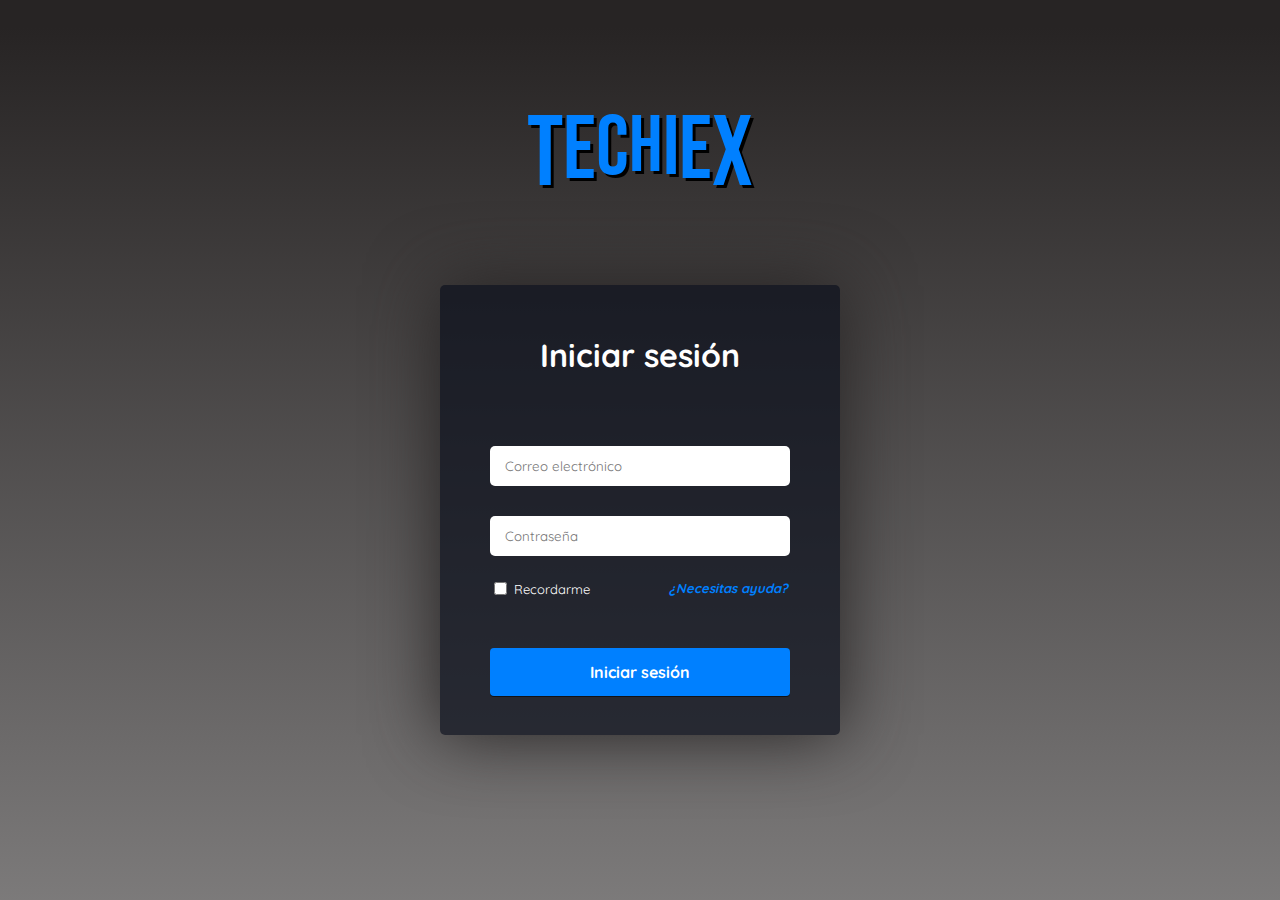
==== index.html @ 7f26830d "File name changes" ====
<!DOCTYPE html>
<html lang="en">
  <head>
    <meta charset="UTF-8" />
    <meta name="viewport" content="width=device-width, initial-scale=1.0" />
    <meta http-equiv="X-UA-Compatible" content="ie=edge" />
    <title>TECHIEX Login</title>

    <!-- CSS references -->
    <link rel="stylesheet" href="css/reset.css" />
    <link rel="stylesheet" href="css/global.css">
    <link rel="stylesheet" href="css/index.css" />
  </head>
  <body>
    <main class="background">
        <section class="logo-section">
            <span class="logo-letter letter-t-logo">T</span>
            <span class="logo-letter letter-e-logo">E</span>
            <span class="logo-letter letter-c-logo">C</span>
            <span class="logo-letter letter-h-logo">H</span>
            <span class="logo-letter letter-i-logo">I</span>
            <span class="logo-letter letter-e-logo">E</span>
            <span class="logo-letter letter-x-logo">X</span>
        </section>
        <section class="login-container">
            <h1>Iniciar sesión</h1>
            <form action="http://localhost:3000/cover.html" class="item login-form">
                <input type="email" class="form-input" name="form-username" id="form-username" placeholder="Correo electrónico" required/>
                <input type="password" class="form-input" name="form-password" id="form-password" placeholder="Contraseña" required/>
                <div class="login-extra">
                    <div>
                        <input type="checkbox" class="form-remember" name="form-remember-me" id="form-remember-me" />
                        <label for="form-remember-me" class="form-remember">Recordarme</label>
                    </div>
                    <a href="#">¿Necesitas ayuda?</a>
                </div>
                <input type="submit" class="form-submit-button" value="Iniciar sesión">
            </form>
        </section>
    </main>
  </body>
</html>
---- css/global.css ----
@import url("https://fonts.googleapis.com/css?family=Quicksand&display=swap");

@font-face {
    src: url('../fonts/BebasNeue-Regular.ttf');
    font-family: Bebas-Neue;
}

* {
  font-family: Quicksand;
}

/* Background linear-gradient */

html {
    height: 100%;
}

body {
    height: 100%;
}

.background {
    height: 100%;
    background-image: linear-gradient(#272424 3%, #ffffff 250%);
    background-repeat: no-repeat;
    background-attachment: fixed; /* Needed if we use scroll down */
}


/* Logo section */

.logo-section {
    display: flex;
    flex-direction: row;
    justify-content: center;
    margin: 0;    
    color: #0080ff; /* --  color: #1E368A; */
    text-shadow: 3px 3px #000000;
    user-select: none;
}

.logo-letter {
    font-family: Bebas-Neue;
    align-items: center
}

.letter-t-logo {   
    font-size: 100px;
}
.letter-e-logo {   
    font-size: 90px;
    margin-top:2px;
}
.letter-c-logo {    
    font-size: 85px;
    margin-top:2px;
}
.letter-h-logo {    
    font-size: 80px;
    margin-top: 4px;
}
.letter-i-logo {    
    font-size: 85px;
    margin-top:2px;
}
.letter-x-logo {   
    font-size: 100px;
}
---- css/index.css ----
.background {
    display: flex;
    align-items: center;
    justify-content: center;
    flex-direction: column;
}


/* Login container section */
.login-container {
    /* Color base: rgba(10, 14, 27, 0.7);*/
    background: rgba(10, 14, 27, 0.7);
    border-radius: 5px;
    height: 450px;
    width: 400px;
    margin: 70px;
    box-shadow: 0px 0px 70px #272424;
    display: flex;
    flex-direction: column;
    align-items: center; 
}

.login-form {
    display: inherit;
    flex-direction: inherit;
    align-items: inherit;
    width: 75%;
    margin: 20px 30px 30px 30px;
}

h1 {
    margin-top: 50px;
    color: #FFF;
}

.form-input {
    height: 40px;
    width: 100%;
    border-style: unset;
    border-radius: 5px;
    margin: 30px 0px 0px 0px;
    padding: 15px;    
}

.form-input:focus {
    outline: 0px;
}

.login-extra {
    width: 100%;
    margin-top: 20px;
}

.form-remember {
    vertical-align: middle;
}

.login-extra > div {
    display: inline-block;
    width: 49%;
    text-align: left;
    vertical-align: middle;
    text-decoration: none;
    font-size: 13px;
    color: #FFF;
}

.login-extra > a {
    display: inline-block;
    width: 49%;
    text-align: right;
    vertical-align: middle;
    text-decoration: none;
    font-size: 13px;
    font-weight: bold;
    font-style: italic;
    color: #0080ff ;
}

.login-extra > a:hover {
    color: #59acff;
}

.form-submit-button {
    width: 100%;
    height: 48px;
    background-color: #0080ff;
    color: #FFF;
    border: 0;
    text-align: center;
    border-radius: 4px;
    font-size: 16px;
    font-weight: 700;
    box-shadow: 0 1px 0 rgba(0,0,0,.55);
    margin-top: 50px;
    cursor: pointer;
}

.form-submit-button:hover {
    background-color: #42a1ff;
}
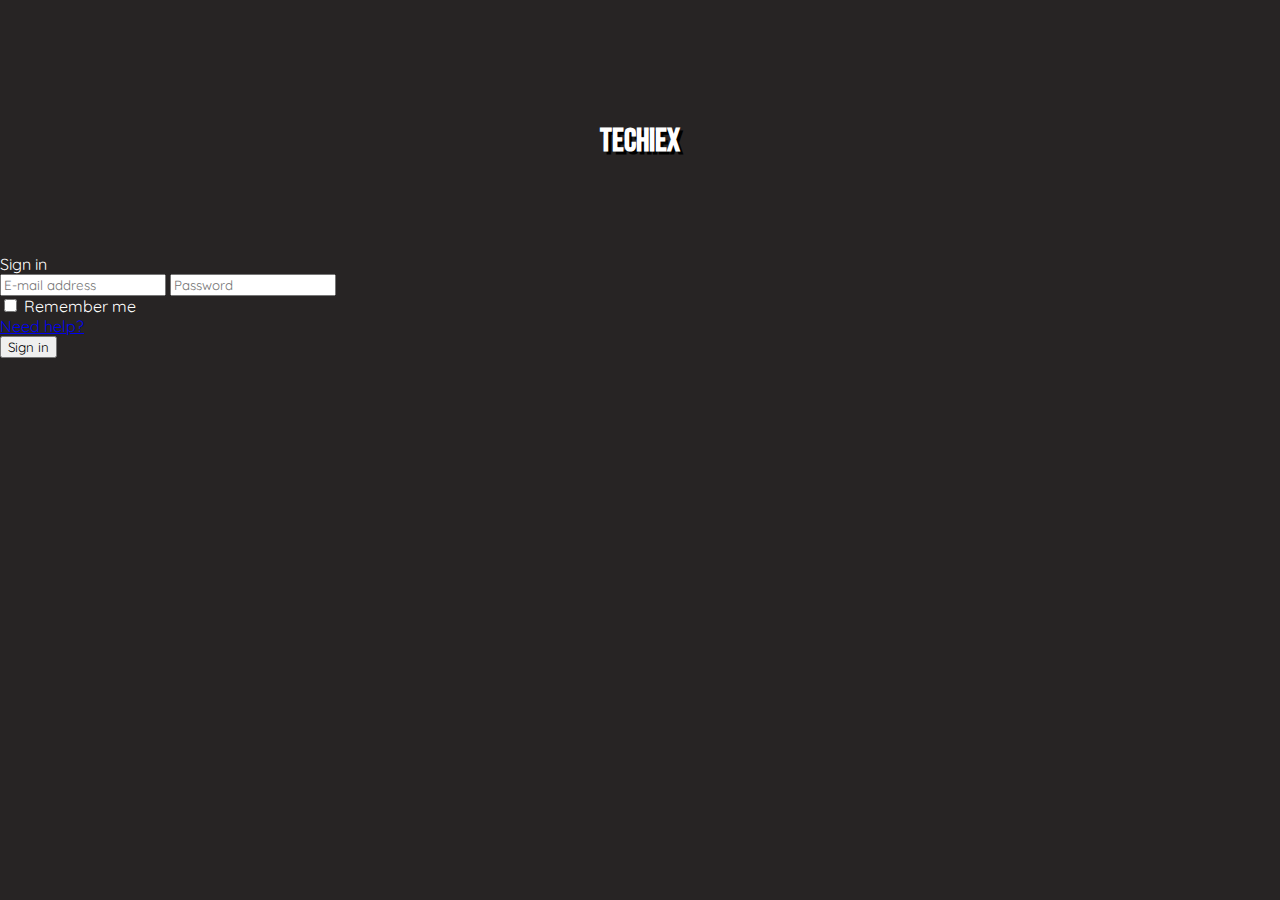
==== commit 891b464c: "Starting login page" ====
--- a/index.html
+++ b/index.html
@@ -1,42 +1,41 @@
 <!DOCTYPE html>
 <html lang="en">
-  <head>
-    <meta charset="UTF-8" />
-    <meta name="viewport" content="width=device-width, initial-scale=1.0" />
-    <meta http-equiv="X-UA-Compatible" content="ie=edge" />
-    <title>TECHIEX Login</title>
+<head>
+  <meta charset="UTF-8">
+  <meta name="viewport" content="width=device-width, initial-scale=1.0">
+  <meta http-equiv="X-UA-Compatible" content="ie=edge">
+  <title>Techiex</title>
 
-    <!-- CSS references -->
-    <link rel="stylesheet" href="css/reset.css" />
-    <link rel="stylesheet" href="css/global.css">
-    <link rel="stylesheet" href="css/index.css" />
-  </head>
-  <body>
-    <main class="background">
-        <section class="logo-section">
-            <span class="logo-letter letter-t-logo">T</span>
-            <span class="logo-letter letter-e-logo">E</span>
-            <span class="logo-letter letter-c-logo">C</span>
-            <span class="logo-letter letter-h-logo">H</span>
-            <span class="logo-letter letter-i-logo">I</span>
-            <span class="logo-letter letter-e-logo">E</span>
-            <span class="logo-letter letter-x-logo">X</span>
-        </section>
-        <section class="login-container">
-            <h1>Iniciar sesión</h1>
-            <form action="http://localhost:3000/cover.html" class="item login-form">
-                <input type="email" class="form-input" name="form-username" id="form-username" placeholder="Correo electrónico" required/>
-                <input type="password" class="form-input" name="form-password" id="form-password" placeholder="Contraseña" required/>
-                <div class="login-extra">
-                    <div>
-                        <input type="checkbox" class="form-remember" name="form-remember-me" id="form-remember-me" />
-                        <label for="form-remember-me" class="form-remember">Recordarme</label>
-                    </div>
-                    <a href="#">¿Necesitas ayuda?</a>
-                </div>
-                <input type="submit" class="form-submit-button" value="Iniciar sesión">
-            </form>
-        </section>
-    </main>
-  </body>
-</html>
+  <!-- CSS references -->
+  <link rel="stylesheet" href="css/reset.css" />
+  <link rel="stylesheet" href="css/global.css">
+  <link rel="stylesheet" href="css/index.css" />
+
+</head>
+<body>
+  <header class="logo-section">
+    <h1 class="logo-letter">TECHIEX</h1>
+  </header>
+  <main>
+    <section>
+      <header>
+        Sign in
+      </header>
+      <article>
+        <form action="cover.html">
+          <input type="email" class="form-text-input" placeholder="E-mail address" required>
+          <input type="password" class="form-text-input" placeholder="Password" required>
+          <div>
+            <div>
+              <input type="checkbox" name="" id="">
+              <label for="">Remember me</label>
+            </div>
+            <a href="#">Need help?</a>
+          </div>
+          <input type="submit" value="Sign in">
+        </form>
+      </article>
+    </section>
+  </main>
+</body>
+</html>--- a/css/global.css
+++ b/css/global.css
@@ -9,39 +9,29 @@
   font-family: Quicksand;
 }
 
-/* Background linear-gradient */
 
-html {
-    height: 100%;
+/* START: Background */
+
+body {
+    background-color: #272424;
+    color: #fff;
 }
 
-body {
-    height: 100%;
-}
+/* END: Background */
 
-.background {
-    height: 100%;
-    background-image: linear-gradient(#272424 3%, #ffffff 250%);
-    background-repeat: no-repeat;
-    background-attachment: fixed; /* Needed if we use scroll down */
-}
-
-
-/* Logo section */
+/* START: Logo section */
 
 .logo-section {
     display: flex;
-    flex-direction: row;
     justify-content: center;
-    margin: 0;    
     color: #0080ff; /* --  color: #1E368A; */
     text-shadow: 3px 3px #000000;
     user-select: none;
+    margin: 4.5rem 0;
 }
 
 .logo-letter {
     font-family: Bebas-Neue;
-    align-items: center
 }
 
 .letter-t-logo {   
@@ -66,3 +56,5 @@
 .letter-x-logo {   
     font-size: 100px;
 }
+
+/* END: Logo section */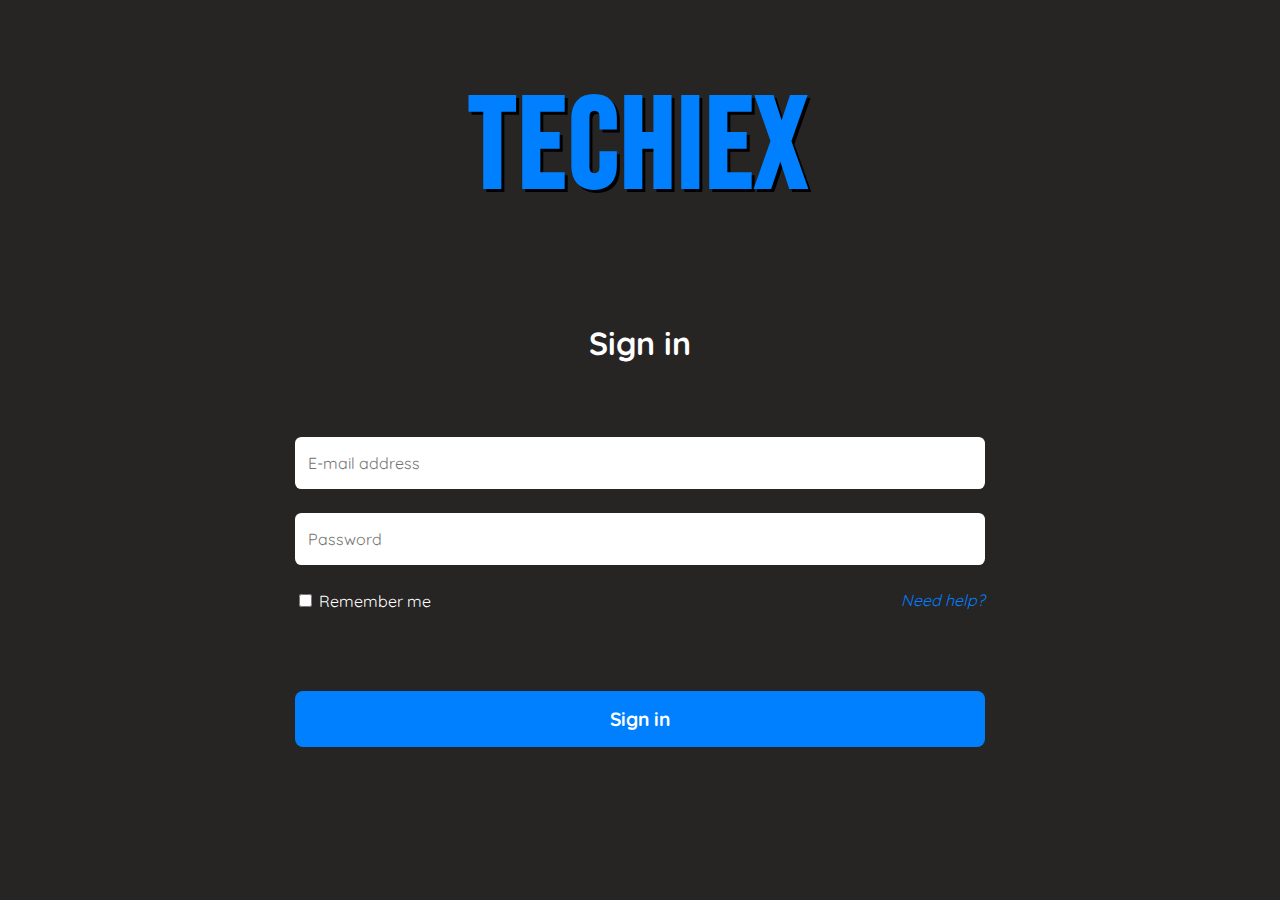
==== commit 09ed62b2: "Login finished with RWD" ====
--- a/index.html
+++ b/index.html
@@ -2,7 +2,7 @@
 <html lang="en">
 <head>
   <meta charset="UTF-8">
-  <meta name="viewport" content="width=device-width, initial-scale=1.0">
+  <meta name="viewport" content="width=device-width, initial-scale=1.0, maximum-scale=1.0, user-scalable=no">
   <meta http-equiv="X-UA-Compatible" content="ie=edge">
   <title>Techiex</title>
 
@@ -17,24 +17,24 @@
     <h1 class="logo-letter">TECHIEX</h1>
   </header>
   <main>
-    <section>
+    <section class="sign-in-container">
       <header>
-        Sign in
+        <h1 class="sign-in-title">
+          Sign in
+        </h1>
       </header>
-      <article>
-        <form action="cover.html">
-          <input type="email" class="form-text-input" placeholder="E-mail address" required>
-          <input type="password" class="form-text-input" placeholder="Password" required>
-          <div>
-            <div>
-              <input type="checkbox" name="" id="">
-              <label for="">Remember me</label>
-            </div>
-            <a href="#">Need help?</a>
+      <form action="cover.html">
+        <input type="email" class="form-text-input" placeholder="E-mail address" required>
+        <input type="password" class="form-text-input" placeholder="Password" required>
+        <div class="login-extra">
+          <div class="login-remember-container">
+            <input type="checkbox" name="" id="remember-checkbox" class="remember-item" style="vertical-align: middle;">
+            <label for="remember-checkbox" class="remember-item remember-label">Remember me</label>
           </div>
-          <input type="submit" value="Sign in">
-        </form>
-      </article>
+          <a href="#" class="need-help">Need help?</a>
+        </div>
+        <input type="submit" class="submit-button" value="Sign in">
+      </form>
     </section>
   </main>
 </body>
--- a/css/global.css
+++ b/css/global.css
@@ -27,13 +27,16 @@
     color: #0080ff; /* --  color: #1E368A; */
     text-shadow: 3px 3px #000000;
     user-select: none;
-    margin: 4.5rem 0;
+    margin: 4.5rem 0 3rem 0;
 }
 
 .logo-letter {
     font-family: Bebas-Neue;
+    margin: 0;
+    font-size: 5rem;
+    letter-spacing: 0.2rem;
 }
-
+/* Give letters a Netflix style (test it)...
 .letter-t-logo {   
     font-size: 100px;
 }
@@ -56,5 +59,6 @@
 .letter-x-logo {   
     font-size: 100px;
 }
+*/
 
 /* END: Logo section */--- a/css/index.css
+++ b/css/index.css
@@ -1,101 +1,117 @@
-.background {
+.sign-in-container {
     display: flex;
+    flex-direction: column;
     align-items: center;
-    justify-content: center;
-    flex-direction: column;
+    justify-content: space-evenly;
+    height: 60vh;
+    margin: 1.5rem;
 }
 
+.sign-in-title {
+    margin: 0;
+}
 
-/* Login container section */
-.login-container {
-    /* Color base: rgba(10, 14, 27, 0.7);*/
-    background: rgba(10, 14, 27, 0.7);
-    border-radius: 5px;
-    height: 450px;
-    width: 400px;
-    margin: 70px;
-    box-shadow: 0px 0px 70px #272424;
+form {
     display: flex;
     flex-direction: column;
-    align-items: center; 
+    align-items: center;
+    width: 100%;
 }
 
-.login-form {
-    display: inherit;
-    flex-direction: inherit;
-    align-items: inherit;
-    width: 75%;
-    margin: 20px 30px 30px 30px;
+.form-text-input {
+    height: 2.5rem;
+    width: 80%;
+    border-style: unset;
+    border-radius: .4rem;
+    margin: 1.5rem 0 0 0;
+    padding: .8rem;
 }
 
-h1 {
-    margin-top: 50px;
-    color: #FFF;
-}
-
-.form-input {
-    height: 40px;
-    width: 100%;
-    border-style: unset;
-    border-radius: 5px;
-    margin: 30px 0px 0px 0px;
-    padding: 15px;    
-}
-
-.form-input:focus {
+.form-text-input:focus {
     outline: 0px;
 }
 
 .login-extra {
-    width: 100%;
-    margin-top: 20px;
+    display: inline-flex;
+    width: 80%;
+    justify-content: space-between;
+    align-items: center;
+    margin-top: 1.5rem;
 }
 
-.form-remember {
+.login-extra > div {
+    font-size: .9rem;
+}
+
+.login-extra > a {
+    font-size: .9rem;
+    text-decoration: none;
+    color: #0080ff;
+    font-style: italic;
+    cursor: pointer;
+}
+
+.remember-item {
     vertical-align: middle;
 }
 
-.login-extra > div {
-    display: inline-block;
-    width: 49%;
-    text-align: left;
-    vertical-align: middle;
-    text-decoration: none;
-    font-size: 13px;
-    color: #FFF;
+.submit-button {
+    width: 80%;
+    padding: 1rem;
+    margin: 5rem 0 1rem 0;
+    background-color: #0080ff;
+    color: #fff;
+    border: 0;
+    text-align: center;
+    border-radius: .5rem;
+    font-size: 1rem;
+    font-weight: 700;
 }
 
-.login-extra > a {
-    display: inline-block;
-    width: 49%;
-    text-align: right;
-    vertical-align: middle;
-    text-decoration: none;
-    font-size: 13px;
-    font-weight: bold;
-    font-style: italic;
-    color: #0080ff ;
+
+
+/*Media queries*/
+
+
+/* ~Mobiles with landscape orientation */
+@media all and (max-width: 640px) and (orientation: landscape) {
+    .sign-in-title {
+        margin: 7rem 0 1rem 0;
+    }
 }
 
-.login-extra > a:hover {
-    color: #59acff;
+/* ~Tablet */
+@media all and (min-width: 480px) {
+    .logo-letter {
+        font-size: 7rem;
+    }
+
+    .sign-in-title {
+        font-size: 2rem;
+    }
+
+    .form-text-input, 
+    .login-extra > div,
+    .login-extra > a {
+        font-size: 1rem;
+    }
+
+    .submit-button {
+        font-size: 1.2rem;
+    }
 }
 
-.form-submit-button {
-    width: 100%;
-    height: 48px;
-    background-color: #0080ff;
-    color: #FFF;
-    border: 0;
-    text-align: center;
-    border-radius: 4px;
-    font-size: 16px;
-    font-weight: 700;
-    box-shadow: 0 1px 0 rgba(0,0,0,.55);
-    margin-top: 50px;
-    cursor: pointer;
+/* ~Desktop */
+@media all and (min-width: 1024px) {
+    .logo-letter {
+        font-size: 8rem;
+    }
+    
+    form {
+        width: 70%;
+    }
+
+    .form-text-input {
+        height: 3.25rem;
+    }
 }
-
-.form-submit-button:hover {
-    background-color: #42a1ff;
-}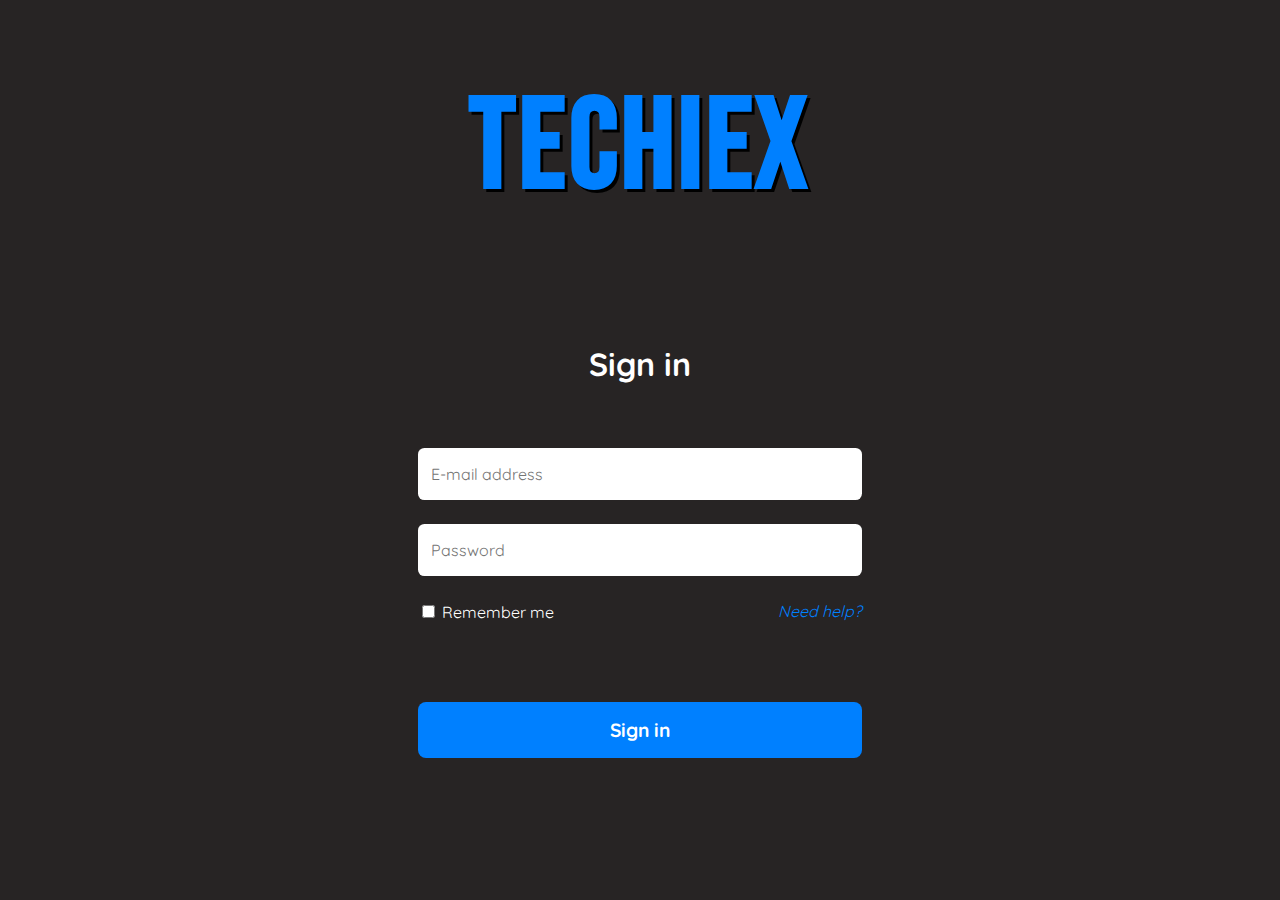
==== commit ffad0701: "Rename from cover page to home page file" ====
--- a/index.html
+++ b/index.html
@@ -23,7 +23,7 @@
           Sign in
         </h1>
       </header>
-      <form action="cover.html">
+      <form action="home.html">
         <input type="email" class="form-text-input" placeholder="E-mail address" required>
         <input type="password" class="form-text-input" placeholder="Password" required>
         <div class="login-extra">
--- a/css/global.css
+++ b/css/global.css
@@ -1,4 +1,7 @@
+/* Fonts */
+
 @import url("https://fonts.googleapis.com/css?family=Quicksand&display=swap");
+@import url("https://fonts.googleapis.com/css?family=Montserrat&display=swap");
 
 @font-face {
     src: url('../fonts/BebasNeue-Regular.ttf');
@@ -9,12 +12,20 @@
   font-family: Quicksand;
 }
 
+/* Variables */
+:root {
+    --background-color: #272424;
+    --letter-color: #fff;
+    --main-color: #0080ff;
+    --hover-color: #42a1ff;
+}
+
 
 /* START: Background */
 
 body {
-    background-color: #272424;
-    color: #fff;
+    background-color: var(--background-color);
+    color: var(--letter-color);
 }
 
 /* END: Background */
@@ -24,7 +35,7 @@
 .logo-section {
     display: flex;
     justify-content: center;
-    color: #0080ff; /* --  color: #1E368A; */
+    color: var(--main-color); /* --  color: #1E368A; */
     text-shadow: 3px 3px #000000;
     user-select: none;
     margin: 4.5rem 0 3rem 0;
--- a/css/index.css
+++ b/css/index.css
@@ -8,7 +8,7 @@
 }
 
 .sign-in-title {
-    margin: 0;
+    margin: 2rem 0 0 0;
 }
 
 form {
@@ -46,9 +46,13 @@
 .login-extra > a {
     font-size: .9rem;
     text-decoration: none;
-    color: #0080ff;
+    color: var(--main-color);
     font-style: italic;
     cursor: pointer;
+}
+
+.login-extra > a:hover {
+    color: var(--hover-color);
 }
 
 .remember-item {
@@ -59,13 +63,18 @@
     width: 80%;
     padding: 1rem;
     margin: 5rem 0 1rem 0;
-    background-color: #0080ff;
-    color: #fff;
+    background-color: var(--main-color);
+    color: var(--letter-color);
     border: 0;
     text-align: center;
     border-radius: .5rem;
     font-size: 1rem;
     font-weight: 700;
+    cursor: pointer;
+}
+
+.submit-button:hover {
+    background-color: var(--hover-color);
 }
 
 
@@ -102,16 +111,23 @@
 }
 
 /* ~Desktop */
-@media all and (min-width: 1024px) {
+@media all and (min-width: 839px) {
     .logo-letter {
         font-size: 8rem;
     }
     
     form {
-        width: 70%;
+        width: 60%;
     }
 
     .form-text-input {
         height: 3.25rem;
     }
 }
+
+/* ~Large Desktop */
+@media all and (min-width: 1024px) {
+    form {
+        width: 45%;
+    }
+}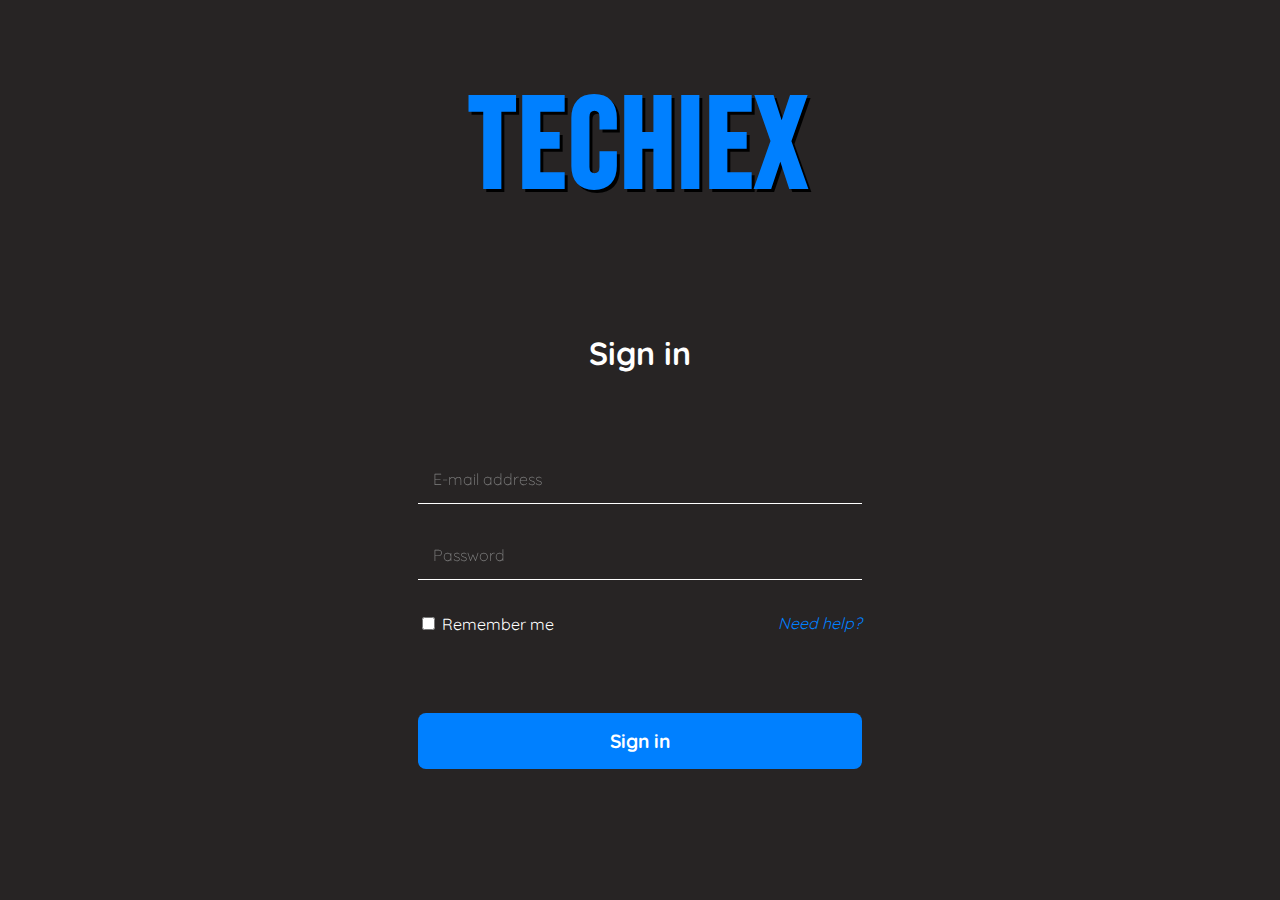
==== commit 44dced3f: "Login inputs improved" ====
--- a/index.html
+++ b/index.html
@@ -24,8 +24,20 @@
         </h1>
       </header>
       <form action="home.html">
-        <input type="email" class="form-text-input" placeholder="E-mail address" required>
-        <input type="password" class="form-text-input" placeholder="Password" required>
+
+
+        <!-- <input type="email" class="form-text-input" placeholder="E-mail address" required> -->
+
+        <fieldset>
+          <input id="username" name="username" type="text" autocomplete="off" required class="form-text-input">
+          <label for="username">E-mail address</label>
+        </fieldset>
+        <fieldset>
+          <input id="password" name="password" type="password" autocomplete="off" required class="form-text-input">
+          <label for="password">Password</label>
+        </fieldset>
+
+        <!-- <input type="password" class="form-text-input" placeholder="Password" required> -->
         <div class="login-extra">
           <div class="login-remember-container">
             <input type="checkbox" name="" id="remember-checkbox" class="remember-item" style="vertical-align: middle;">
--- a/css/global.css
+++ b/css/global.css
@@ -5,11 +5,11 @@
 
 @font-face {
     src: url('../fonts/BebasNeue-Regular.ttf');
-    font-family: Bebas-Neue;
+    font-family: 'Bebas-Neue';
 }
 
 * {
-  font-family: Quicksand;
+  font-family: 'Quicksand';
 }
 
 /* Variables */
@@ -35,14 +35,14 @@
 .logo-section {
     display: flex;
     justify-content: center;
-    color: var(--main-color); /* --  color: #1E368A; */
+    color: var(--main-color);
     text-shadow: 3px 3px #000000;
     user-select: none;
     margin: 4.5rem 0 3rem 0;
 }
 
 .logo-letter {
-    font-family: Bebas-Neue;
+    font-family: 'Bebas-Neue';
     margin: 0;
     font-size: 5rem;
     letter-spacing: 0.2rem;
@@ -72,4 +72,4 @@
 }
 */
 
-/* END: Logo section */+/* END: Logo section */
--- a/css/index.css
+++ b/css/index.css
@@ -2,7 +2,7 @@
     display: flex;
     flex-direction: column;
     align-items: center;
-    justify-content: space-evenly;
+    justify-content: space-around;
     height: 60vh;
     margin: 1.5rem;
 }
@@ -18,17 +18,58 @@
     width: 100%;
 }
 
+form fieldset {
+    position:relative;
+    width: 80%;
+    border: none;
+    margin: 0;
+    padding: 0;
+}
+
 .form-text-input {
-    height: 2.5rem;
-    width: 80%;
-    border-style: unset;
-    border-radius: .4rem;
+    width: 100%;
+    height: 3.5rem;
+    border: none;
+    border-bottom: 1px solid var(--letter-color);
+    padding-left: .8rem;
+    color: #fff;
+    background-color: transparent;
     margin: 1.5rem 0 0 0;
-    padding: .8rem;
 }
 
 .form-text-input:focus {
     outline: 0px;
+}
+
+form fieldset label {
+    position: absolute;
+    top: 2.6rem;
+    left: .9rem;
+    font-weight:300;
+    color: gray;
+    -webkit-transform: translate3d(0, 0, 0);
+    -moz-transition:  translate3d(0, 0, 0);
+    -o-transition:  translate3d(0, 0, 0);
+    -ms-transition:  translate3d(0, 0, 0);
+    transform: translate3d(0, 0, 0);
+
+    -webkit-transition: all 0.2s ease-in-out;
+    -moz-transition: all 0.2s ease-in-out;
+    -o-transition: all 0.2s ease-in-out;
+    -ms-transition: all 0.2s ease-in-out;
+    transition: all 0.2s ease-in-out;
+}
+
+form fieldset input:valid + label, 
+form fieldset input:focus + label {
+    color: var(--hover-color);
+    font-weight: bold;
+    font-size: .8rem;
+    -webkit-transform: translate3d(0, -1.5rem, 0);
+    -moz-transition: translate3d(0, -1.5rem, 0);
+    -o-transition: translate3d(0, -1.5rem, 0);
+    -ms-transition: translate3d(0, -1.5rem, 0);
+    transform: translate3d(0, -1.5rem, 0);
 }
 
 .login-extra {
@@ -36,7 +77,7 @@
     width: 80%;
     justify-content: space-between;
     align-items: center;
-    margin-top: 1.5rem;
+    margin-top: 2rem;
 }
 
 .login-extra > div {
@@ -76,7 +117,6 @@
 .submit-button:hover {
     background-color: var(--hover-color);
 }
-
 
 
 /*Media queries*/
